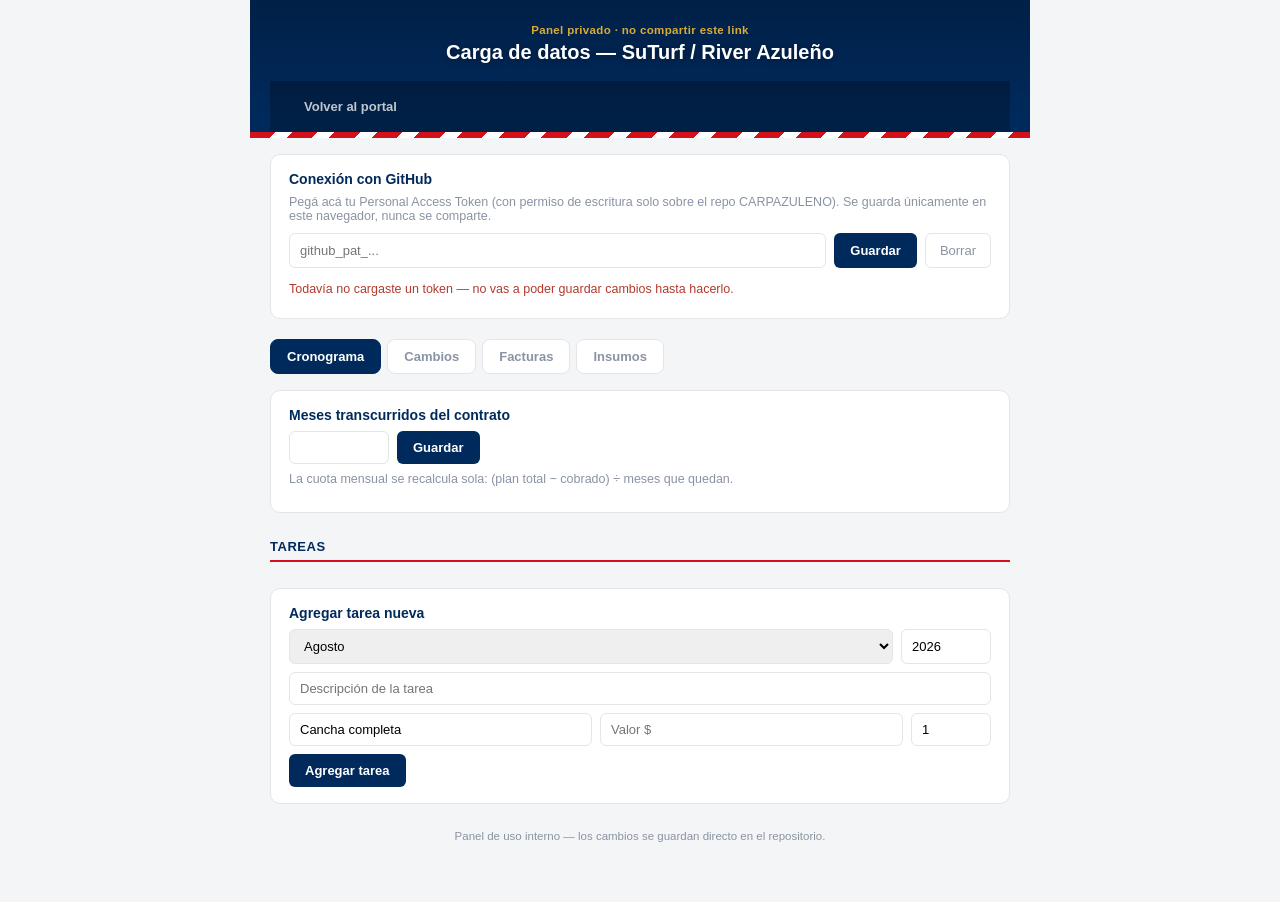
==== admin.html @ 9d6b85f2 "Add files via upload" ====
<!DOCTYPE html>
<html lang="es">
<head>
<meta charset="UTF-8">
<meta name="viewport" content="width=device-width, initial-scale=1.0">
<title>Panel de carga — Portal SuTurf</title>
<link rel="stylesheet" href="css/style.css">
</head>
<body>
<div class="wrap">
  <header class="site hero-bg">
    <div class="header-titles" style="padding-top:6px;">
      <div class="eyebrow">Panel privado · no compartir este link</div>
      <h1>Carga de datos — SuTurf / River Azuleño</h1>
    </div>
    <nav class="site">
      <a href="index.html">Volver al portal</a>
    </nav>
  </header>
  <div class="carp-stripe"></div>

  <div class="admin-card" id="token-card">
    <h2>Conexión con GitHub</h2>
    <p class="admin-hint">Pegá acá tu Personal Access Token (con permiso de escritura solo sobre el repo CARPAZULENO). Se guarda únicamente en este navegador, nunca se comparte.</p>
    <div class="admin-row">
      <input type="password" id="token-input" placeholder="github_pat_..." autocomplete="off">
      <button class="btn-primary" id="save-token">Guardar</button>
      <button class="btn-ghost" id="clear-token">Borrar</button>
    </div>
    <div id="token-status" class="admin-status"></div>
  </div>

  <div class="admin-tabs">
    <button class="admin-tab active" data-tab="cronograma">Cronograma</button>
    <button class="admin-tab" data-tab="cambios">Cambios</button>
    <button class="admin-tab" data-tab="facturas">Facturas</button>
    <button class="admin-tab" data-tab="insumos">Insumos</button>
  </div>

  <div id="tab-cronograma" class="admin-panel">
    <div class="admin-card">
      <h2>Meses transcurridos del contrato</h2>
      <div class="admin-row">
        <input type="number" id="meses-input" min="1" max="12" style="max-width:100px">
        <button class="btn-primary" id="guardar-meses">Guardar</button>
      </div>
      <p class="admin-hint" style="margin-top:8px;">La cuota mensual se recalcula sola: (plan total − cobrado) ÷ meses que quedan.</p>
    </div>

    <div class="section-title">Tareas</div>
    <div id="tareas-list" class="admin-list"></div>

    <div class="admin-card">
      <h2>Agregar tarea nueva</h2>
      <div class="admin-row">
        <select id="t-mes">
          <option>Agosto</option><option>Septiembre</option><option>Octubre</option>
          <option>Noviembre</option><option>Diciembre</option><option>Enero</option>
          <option>Febrero</option><option>Marzo</option><option>Marzo/Abril</option>
          <option>Abril</option><option>Mayo</option><option>Junio</option><option>Julio</option>
        </select>
        <input type="number" id="t-anio" placeholder="Año" value="2026" style="max-width:90px">
      </div>
      <input id="t-tarea" placeholder="Descripción de la tarea">
      <div class="admin-row">
        <input id="t-zona" placeholder="Zona" value="Cancha completa">
        <input type="number" id="t-valor" placeholder="Valor $">
        <input type="number" id="t-interv" placeholder="Interv." value="1" style="max-width:80px">
      </div>
      <button class="btn-primary" id="add-tarea">Agregar tarea</button>
    </div>
  </div>

  <div id="tab-cambios" class="admin-panel" style="display:none">
    <div class="section-title">Cambios registrados</div>
    <div id="cambios-list" class="admin-list"></div>

    <div class="admin-card">
      <h2>Agregar cambio nuevo</h2>
      <div class="admin-row">
        <input type="month" id="c-fecha">
        <select id="c-tipo">
          <option value="adelanto">Adelanto</option>
          <option value="agregado">Tarea agregada</option>
          <option value="modificacion">Modificación</option>
        </select>
      </div>
      <input id="c-titulo" placeholder="Título corto (ej: Arenada adelantada a septiembre)">
      <textarea id="c-detalle" placeholder="Explicación para el presidente: qué cambió y por qué" rows="3" style="width:100%;border:1px solid var(--line);border-radius:6px;padding:8px 10px;font-size:13px;font-family:inherit;margin-bottom:8px;"></textarea>
      <input type="number" id="c-impacto" placeholder="Impacto en $ (opcional)">
      <button class="btn-primary" id="add-cambio">Agregar cambio</button>
    </div>
  </div>

  <div id="tab-facturas" class="admin-panel" style="display:none">
    <div class="section-title">Facturas cargadas</div>
    <div id="facturas-list" class="admin-list"></div>

    <div class="admin-card">
      <h2>Agregar factura nueva</h2>
      <div class="admin-row">
        <input id="f-numero" placeholder="N° factura">
        <input type="date" id="f-fecha">
      </div>
      <input id="f-concepto" placeholder="Concepto (ej: Cuota septiembre 2026)">
      <div class="admin-row">
        <input type="number" id="f-monto" placeholder="Monto $">
      </div>
      <input id="f-pdf" placeholder="Link de Drive al PDF (opcional, se puede sumar después)">
      <button class="btn-primary" id="add-factura">Agregar factura</button>
    </div>
  </div>

  <div id="tab-insumos" class="admin-panel" style="display:none">
    <div class="section-title">Insumos cargados</div>
    <div id="insumos-list" class="admin-list"></div>

    <div class="admin-card">
      <h2>Agregar insumo nuevo</h2>
      <div class="admin-row">
        <input type="date" id="i-fecha">
        <input type="number" id="i-valor" placeholder="Valor $">
      </div>
      <input id="i-producto" placeholder="Producto (ej: Fertilizante NPK)">
      <div class="admin-row">
        <input id="i-cantidad" placeholder="Cantidad (ej: 2 bolsas 25kg)">
        <input id="i-tarea" placeholder="Tarea relacionada (opcional)">
      </div>
      <input id="i-notas" placeholder="Notas (opcional)">
      <button class="btn-primary" id="add-insumo">Agregar insumo</button>
    </div>
  </div>

  <div class="footer-note">Panel de uso interno — los cambios se guardan directo en el repositorio.</div>
</div>

<script src="js/app.js"></script>
<script>
const OWNER = "Francomarti";
const REPO = "CARPAZULENO";
const BRANCH = "main";

function getToken() { return localStorage.getItem("gye_admin_token") || ""; }

function b64EncodeUnicode(str) {
  return btoa(encodeURIComponent(str).replace(/%([0-9A-F]{2})/g, (m, p1) => String.fromCharCode("0x" + p1)));
}
function b64DecodeUnicode(str) {
  return decodeURIComponent(atob(str).split("").map(c => "%" + ("00" + c.charCodeAt(0).toString(16)).slice(-2)).join(""));
}

async function ghGetFile(path) {
  const res = await fetch(`https://api.github.com/repos/${OWNER}/${REPO}/contents/${path}?ref=${BRANCH}`, {
    headers: { Authorization: `token ${getToken()}` }
  });
  if (!res.ok) throw new Error(`No se pudo leer ${path} (HTTP ${res.status})`);
  const data = await res.json();
  return { sha: data.sha, json: JSON.parse(b64DecodeUnicode(data.content)) };
}

async function ghPutFile(path, obj, sha, message) {
  const content = b64EncodeUnicode(JSON.stringify(obj, null, 2));
  const res = await fetch(`https://api.github.com/repos/${OWNER}/${REPO}/contents/${path}`, {
    method: "PUT",
    headers: { Authorization: `token ${getToken()}`, "Content-Type": "application/json" },
    body: JSON.stringify({ message, content, sha, branch: BRANCH })
  });
  if (!res.ok) {
    const err = await res.json().catch(() => ({}));
    throw new Error(err.message || `Error al guardar ${path} (HTTP ${res.status})`);
  }
  return res.json();
}

// ---------- Token UI ----------
const tokenInput = document.getElementById("token-input");
const tokenStatus = document.getElementById("token-status");

function refreshTokenStatus() {
  if (getToken()) {
    tokenStatus.textContent = "Token guardado en este navegador ✓";
    tokenStatus.className = "admin-status ok";
    tokenInput.value = "••••••••••••";
    cargarTodo();
  } else {
    tokenStatus.textContent = "Todavía no cargaste un token — no vas a poder guardar cambios hasta hacerlo.";
    tokenStatus.className = "admin-status warn";
  }
}

document.getElementById("save-token").onclick = () => {
  const v = tokenInput.value.trim();
  if (v && !v.startsWith("•")) {
    localStorage.setItem("gye_admin_token", v);
    refreshTokenStatus();
  }
};
document.getElementById("clear-token").onclick = () => {
  localStorage.removeItem("gye_admin_token");
  tokenInput.value = "";
  refreshTokenStatus();
};

// ---------- Tabs ----------
document.querySelectorAll(".admin-tab").forEach(btn => {
  btn.onclick = () => {
    document.querySelectorAll(".admin-tab").forEach(b => b.classList.remove("active"));
    btn.classList.add("active");
    document.querySelectorAll(".admin-panel").forEach(p => p.style.display = "none");
    document.getElementById("tab-" + btn.dataset.tab).style.display = "block";
  };
});

// ---------- Cronograma ----------
let planCache = null;
const MES_ORDEN = { "Junio":1, "Julio":2, "Agosto":3, "Septiembre":4, "Octubre":5, "Noviembre":6, "Diciembre":7, "Enero":8, "Febrero":9, "Marzo":10, "Marzo/Abril":10.5, "Abril":11, "Mayo":12 };

async function cargarPlan() {
  const list = document.getElementById("tareas-list");
  list.innerHTML = "Cargando...";
  try {
    const { sha, json } = await ghGetFile("data/plan.json");
    planCache = { sha, json };
    document.getElementById("meses-input").value = json.meta.mesesTranscurridos;
    renderTareas();
    renderCambios();
  } catch (e) {
    list.innerHTML = `<div class="admin-error">${e.message}</div>`;
  }
}

function renderTareas() {
  const list = document.getElementById("tareas-list");
  const ordenadas = planCache.json.tareas.slice().sort((a, b) => {
    if (a.anio !== b.anio) return a.anio - b.anio;
    return (MES_ORDEN[a.mes] || 99) - (MES_ORDEN[b.mes] || 99);
  });
  list.innerHTML = ordenadas.map(t => `
    <div class="admin-item">
      <button class="check ${t.estado === "realizado" ? "done" : ""}" data-id="${t.id}">${t.estado === "realizado" ? "✓" : ""}</button>
      <div class="admin-item-body">
        <div class="admin-item-title">${t.tarea}</div>
        <div class="admin-item-meta">${t.mes} ${t.anio} · ${fmt(t.valor)}</div>
      </div>
      <button class="btn-ghost btn-del" data-del="${t.id}">Eliminar</button>
    </div>`).join("");

  list.querySelectorAll(".check").forEach(btn => {
    btn.onclick = async () => {
      const id = Number(btn.dataset.id);
      const t = planCache.json.tareas.find(x => x.id === id);
      t.estado = t.estado === "realizado" ? "planificado" : "realizado";
      await guardarPlan("Actualiza estado de tarea");
    };
  });
  list.querySelectorAll("[data-del]").forEach(btn => {
    btn.onclick = async () => {
      if (!confirm("¿Eliminar esta tarea del cronograma?")) return;
      const id = Number(btn.dataset.del);
      planCache.json.tareas = planCache.json.tareas.filter(x => x.id !== id);
      await guardarPlan("Elimina tarea");
    };
  });
}

function recalcularCuota() {
  const total = planCache.json.tareas.reduce((s, t) => s + Number(t.valor || 0), 0);
  const cobrado = (facturasCache && facturasCache.json)
    ? facturasCache.json.reduce((s, f) => s + Number(f.montoPagado || 0), 0)
    : 0;
  const mesesTranscurridos = planCache.json.meta.mesesTranscurridos || 0;
  const mesesRestantes = Math.max(1, 12 - mesesTranscurridos);
  const saldo = total - cobrado;
  planCache.json.meta.cuotaFija = Math.round(saldo / mesesRestantes);
}

async function guardarPlan(message) {
  try {
    recalcularCuota();
    const result = await ghPutFile("data/plan.json", planCache.json, planCache.sha, message);
    planCache.sha = result.content.sha;
    document.getElementById("meses-input").value = planCache.json.meta.mesesTranscurridos;
    renderTareas();
  } catch (e) {
    alert("Error al guardar: " + e.message);
  }
}

document.getElementById("guardar-meses").onclick = async () => {
  if (!planCache) return;
  planCache.json.meta.mesesTranscurridos = Number(document.getElementById("meses-input").value) || 1;
  await guardarPlan("Actualiza meses transcurridos");
};

document.getElementById("add-tarea").onclick = async () => {
  if (!planCache) return;
  const tarea = document.getElementById("t-tarea").value.trim();
  if (!tarea) { alert("Escribí una descripción de la tarea"); return; }
  const nextId = Math.max(0, ...planCache.json.tareas.map(t => t.id)) + 1;
  planCache.json.tareas.push({
    id: nextId,
    mes: document.getElementById("t-mes").value,
    anio: Number(document.getElementById("t-anio").value) || 2026,
    tarea,
    zona: document.getElementById("t-zona").value.trim() || "Cancha completa",
    valor: Number(document.getElementById("t-valor").value) || 0,
    intervenciones: Number(document.getElementById("t-interv").value) || 1,
    estado: "planificado",
    notas: ""
  });
  await guardarPlan("Agrega tarea nueva");
  document.getElementById("t-tarea").value = "";
  document.getElementById("t-valor").value = "";
};

// ---------- Cambios ----------
function renderCambios() {
  const list = document.getElementById("cambios-list");
  const cambios = planCache.json.cambios || [];
  if (cambios.length === 0) {
    list.innerHTML = `<div class="admin-hint">Todavía no hay cambios registrados.</div>`;
    return;
  }
  list.innerHTML = cambios.map(c => `
    <div class="admin-item">
      <div class="admin-item-body">
        <div class="admin-item-title">${c.titulo}</div>
        <div class="admin-item-meta">${c.fecha} · ${c.tipo}${c.impacto ? " · " + fmt(c.impacto) : ""}</div>
      </div>
      <button class="btn-ghost btn-del" data-delc="${c.id}">Eliminar</button>
    </div>`).join("");

  list.querySelectorAll("[data-delc]").forEach(btn => {
    btn.onclick = async () => {
      if (!confirm("¿Eliminar este cambio del registro?")) return;
      const id = Number(btn.dataset.delc);
      planCache.json.cambios = (planCache.json.cambios || []).filter(x => x.id !== id);
      await guardarPlan("Elimina cambio del registro");
      renderCambios();
    };
  });
}

document.getElementById("add-cambio").onclick = async () => {
  if (!planCache) return;
  const titulo = document.getElementById("c-titulo").value.trim();
  const detalle = document.getElementById("c-detalle").value.trim();
  if (!titulo || !detalle) { alert("Completá al menos el título y la explicación"); return; }
  if (!planCache.json.cambios) planCache.json.cambios = [];
  const nextId = Math.max(0, ...planCache.json.cambios.map(c => c.id)) + 1;
  planCache.json.cambios.push({
    id: nextId,
    fecha: document.getElementById("c-fecha").value || new Date().toISOString().slice(0, 7),
    titulo,
    detalle,
    impacto: Number(document.getElementById("c-impacto").value) || 0,
    tipo: document.getElementById("c-tipo").value
  });
  await guardarPlan("Agrega cambio al registro");
  renderCambios();
  document.getElementById("c-titulo").value = "";
  document.getElementById("c-detalle").value = "";
  document.getElementById("c-impacto").value = "";
};

// ---------- Facturas ----------
let facturasCache = null;

async function cargarFacturas() {
  const list = document.getElementById("facturas-list");
  list.innerHTML = "Cargando...";
  try {
    const { sha, json } = await ghGetFile("data/facturas.json");
    facturasCache = { sha, json };
    renderFacturas();
  } catch (e) {
    list.innerHTML = `<div class="admin-error">${e.message}</div>`;
  }
}

function renderFacturas() {
  const list = document.getElementById("facturas-list");
  list.innerHTML = facturasCache.json.map(f => `
    <div class="admin-card">
      <div class="admin-item-title">#${f.numero} · ${f.concepto} · ${fmt(f.monto)}</div>
      <div class="admin-row">
        <select data-field="estado" data-id="${f.id}">
          <option value="pendiente" ${f.estado === "pendiente" ? "selected" : ""}>Pendiente</option>
          <option value="parcial" ${f.estado === "parcial" ? "selected" : ""}>Pago parcial</option>
          <option value="pagada" ${f.estado === "pagada" ? "selected" : ""}>Pagada</option>
        </select>
        <input type="number" data-field="montoPagado" data-id="${f.id}" value="${f.montoPagado || 0}" placeholder="Monto pagado">
      </div>
      <div class="admin-row">
        <input type="date" data-field="fechaPago" data-id="${f.id}" value="${f.fechaPago || ""}">
        <input data-field="medioPago" data-id="${f.id}" value="${f.medioPago || ""}" placeholder="Medio de pago">
      </div>
      <input data-field="pdf" data-id="${f.id}" value="${f.pdf || ""}" placeholder="Link de Drive al PDF">
      <div class="admin-row">
        <button class="btn-primary" data-save="${f.id}">Guardar cambios</button>
        <button class="btn-ghost" data-del="${f.id}">Eliminar factura</button>
      </div>
    </div>`).join("");

  list.querySelectorAll("[data-save]").forEach(btn => {
    btn.onclick = async () => {
      const id = Number(btn.dataset.save);
      const f = facturasCache.json.find(x => x.id === id);
      list.querySelectorAll(`[data-id="${id}"]`).forEach(input => {
        const field = input.dataset.field;
        f[field] = field === "montoPagado" ? (Number(input.value) || 0) : (input.value || null);
      });
      await guardarFacturas("Actualiza factura #" + f.numero);
    };
  });
  list.querySelectorAll("[data-del]").forEach(btn => {
    btn.onclick = async () => {
      if (!confirm("¿Eliminar esta factura?")) return;
      const id = Number(btn.dataset.del);
      facturasCache.json = facturasCache.json.filter(x => x.id !== id);
      await guardarFacturas("Elimina factura");
    };
  });
}

async function guardarFacturas(message) {
  try {
    const result = await ghPutFile("data/facturas.json", facturasCache.json, facturasCache.sha, message);
    facturasCache.sha = result.content.sha;
    renderFacturas();
    if (planCache) await guardarPlan("Recalcula cuota tras actualizar facturas");
  } catch (e) {
    alert("Error al guardar: " + e.message);
  }
}

document.getElementById("add-factura").onclick = async () => {
  if (!facturasCache) return;
  const numero = document.getElementById("f-numero").value.trim();
  const concepto = document.getElementById("f-concepto").value.trim();
  if (!numero || !concepto) { alert("Completá al menos número y concepto"); return; }
  const nextId = Math.max(0, ...facturasCache.json.map(f => f.id)) + 1;
  facturasCache.json.push({
    id: nextId,
    numero,
    fecha: document.getElementById("f-fecha").value || new Date().toISOString().slice(0, 10),
    concepto,
    monto: Number(document.getElementById("f-monto").value) || 0,
    estado: "pendiente",
    montoPagado: 0,
    fechaPago: null,
    medioPago: null,
    pdf: document.getElementById("f-pdf").value.trim() || null
  });
  await guardarFacturas("Agrega factura nueva");
  ["f-numero", "f-concepto", "f-monto", "f-pdf"].forEach(id => document.getElementById(id).value = "");
};

function cargarTodo() {
  cargarPlan();
  cargarFacturas();
  cargarInsumos();
}

// ---------- Insumos ----------
let insumosCache = null;

async function cargarInsumos() {
  const list = document.getElementById("insumos-list");
  list.innerHTML = "Cargando...";
  try {
    const { sha, json } = await ghGetFile("data/insumos.json");
    insumosCache = { sha, json };
    renderInsumos();
  } catch (e) {
    list.innerHTML = `<div class="admin-error">${e.message}</div>`;
  }
}

function renderInsumos() {
  const list = document.getElementById("insumos-list");
  if (insumosCache.json.length === 0) {
    list.innerHTML = `<div class="admin-hint">Todavía no hay insumos cargados.</div>`;
    return;
  }
  list.innerHTML = insumosCache.json.map(i => `
    <div class="admin-item">
      <div class="admin-item-body">
        <div class="admin-item-title">${i.producto} — ${fmt(i.valor)}</div>
        <div class="admin-item-meta">${i.fecha}${i.tareaRelacionada ? " · " + i.tareaRelacionada : ""}</div>
      </div>
      <button class="btn-ghost btn-del" data-deli="${i.id}">Eliminar</button>
    </div>`).join("");

  list.querySelectorAll("[data-deli]").forEach(btn => {
    btn.onclick = async () => {
      if (!confirm("¿Eliminar este insumo?")) return;
      const id = Number(btn.dataset.deli);
      insumosCache.json = insumosCache.json.filter(x => x.id !== id);
      await guardarInsumos("Elimina insumo");
    };
  });
}

async function guardarInsumos(message) {
  try {
    const result = await ghPutFile("data/insumos.json", insumosCache.json, insumosCache.sha, message);
    insumosCache.sha = result.content.sha;
    renderInsumos();
  } catch (e) {
    alert("Error al guardar: " + e.message);
  }
}

document.getElementById("add-insumo").onclick = async () => {
  if (!insumosCache) return;
  const producto = document.getElementById("i-producto").value.trim();
  if (!producto) { alert("Escribí el nombre del producto"); return; }
  const nextId = Math.max(0, ...insumosCache.json.map(i => i.id)) + 1;
  insumosCache.json.push({
    id: nextId,
    fecha: document.getElementById("i-fecha").value || new Date().toISOString().slice(0, 10),
    producto,
    cantidad: document.getElementById("i-cantidad").value.trim(),
    valor: Number(document.getElementById("i-valor").value) || 0,
    tareaRelacionada: document.getElementById("i-tarea").value.trim(),
    notas: document.getElementById("i-notas").value.trim()
  });
  await guardarInsumos("Agrega insumo nuevo");
  ["i-producto", "i-cantidad", "i-valor", "i-tarea", "i-notas"].forEach(id => document.getElementById(id).value = "");
};

refreshTokenStatus();
</script>
</body>
</html>
---- css/style.css ----
:root {
  --navy: #002A5C;       /* SuTurf */
  --navy-deep: #001C3D;
  --gold: #D9AC37;       /* SuTurf */
  --indep-red: #D2111B;  /* River Azuleño */
  --indep-black: #FFFFFF;
  --paper: #F4F5F7;
  --ink: #1B2333;
  --line: #E3E5EA;
  --muted: #8A93A3;
  --verde-ok: #1F7A4D;
  --verde-ok-bg: #E5F3EB;
  --rojo-alerta: #B23A2E;
  --rojo-alerta-bg: #FAE6E3;
  --amber: #8A6416;
  --amber-bg: #FBF0D6;
}

* { box-sizing: border-box; }

body {
  margin: 0;
  font-family: -apple-system, BlinkMacSystemFont, "Segoe UI", sans-serif;
  background: var(--paper);
  color: var(--ink);
}

a { color: inherit; }

.wrap {
  max-width: 780px;
  margin: 0 auto;
  padding: 0 0 60px;
}

/* ---------- Header ---------- */

header.site {
  background: var(--navy);
  background-image: linear-gradient(160deg, var(--navy) 55%, var(--navy-deep) 100%);
  color: white;
  padding: 18px 20px 0;
}

header.site.hero-bg {
  background-image:
    linear-gradient(180deg, rgba(0,20,45,0.45) 0%, var(--navy) 88%),
    none;
  background-size: cover;
  background-position: center 35%;
}

.brand-row {
  display: flex;
  align-items: center;
  justify-content: center;
  gap: 14px;
  padding-bottom: 14px;
}

.brand-row img {
  height: 46px;
  width: auto;
  display: block;
}

.logo-chip {
  background: white;
  border-radius: 10px;
  padding: 4px 6px;
  display: flex;
  align-items: center;
  justify-content: center;
}

.logo-chip img {
  height: 40px;
}

.brand-row .x {
  font-size: 13px;
  color: var(--gold);
  font-weight: 700;
  opacity: 0.85;
}

.header-titles {
  text-align: center;
  padding-bottom: 16px;
}

.eyebrow {
  font-size: 11.5px;
  letter-spacing: 0.03em;
  color: var(--gold);
  margin-bottom: 4px;
  font-weight: 600;
}

header.site h1 {
  font-size: 20px;
  margin: 0;
  font-weight: 800;
  font-stretch: condensed;
  line-height: 1.25;
  text-shadow: 0 1px 6px rgba(0,0,0,0.35);
}

.carp-stripe {
  height: 6px;
  background: repeating-linear-gradient(
    135deg,
    var(--indep-red) 0px, var(--indep-red) 18px,
    var(--indep-black) 18px, var(--indep-black) 30px
  );
}

nav.site {
  display: flex;
  gap: 4px;
  padding: 10px 20px;
  background: rgba(0,0,0,0.25);
}

nav.site a {
  text-decoration: none;
  font-size: 13px;
  font-weight: 600;
  padding: 8px 14px;
  border-radius: 7px;
  color: rgba(255,255,255,0.75);
}

nav.site a.active {
  background: var(--gold);
  color: var(--navy-deep);
}

/* ---------- Next task banner ---------- */

.next-banner {
  margin: 18px 20px 0;
  background: white;
  border: 1px solid var(--line);
  border-left: 5px solid var(--indep-red);
  border-radius: 10px;
  padding: 14px 18px;
}

.next-banner .label {
  font-size: 11.5px;
  text-transform: uppercase;
  letter-spacing: 0.06em;
  color: var(--muted);
  font-weight: 700;
  margin-bottom: 4px;
}

.next-banner .tarea {
  font-size: 17px;
  font-weight: 700;
  color: var(--navy);
}

.next-banner .meta {
  font-size: 13px;
  color: var(--muted);
  margin-top: 2px;
}

/* ---------- Summary cards ---------- */

.cards {
  display: grid;
  grid-template-columns: repeat(2, 1fr);
  gap: 10px;
  margin: 18px 20px 0;
}

@media (min-width: 560px) {
  .cards { grid-template-columns: repeat(4, 1fr); }
}

.card {
  background: white;
  border: 1px solid var(--line);
  border-radius: 10px;
  padding: 12px 14px;
}

.card.pos { border-left: 4px solid var(--verde-ok); }
.card.neg { border-left: 4px solid var(--rojo-alerta); }

.card .label {
  font-size: 11.5px;
  color: var(--muted);
  margin-bottom: 4px;
}

.card .value {
  font-size: 18px;
  font-weight: 800;
  color: var(--navy);
}

.card .sub {
  font-size: 11px;
  color: var(--muted);
  margin-top: 4px;
}

/* ---------- Section list ---------- */

.section-title {
  margin: 26px 20px 10px;
  font-size: 13px;
  font-weight: 800;
  color: var(--navy);
  text-transform: uppercase;
  letter-spacing: 0.04em;
  border-bottom: 2px solid var(--indep-red);
  padding-bottom: 6px;
}

.section-title span {
  font-weight: 400;
  color: var(--muted);
  text-transform: none;
}

.list {
  margin: 0 20px;
  display: flex;
  flex-direction: column;
  gap: 6px;
}

.item {
  display: flex;
  align-items: center;
  gap: 10px;
  background: white;
  border: 1px solid var(--line);
  border-radius: 8px;
  padding: 9px 10px;
}

.item.done {
  background: var(--verde-ok-bg);
  border-color: #CBE6D3;
}

.item.done .tarea { text-decoration: line-through; color: #6E9C7C; }

.check {
  width: 22px;
  height: 22px;
  min-width: 22px;
  border-radius: 5px;
  border: 2px solid #C7CCD6;
  background: white;
  color: white;
  font-size: 13px;
  font-weight: 700;
  display: flex;
  align-items: center;
  justify-content: center;
}

.item.done .check {
  background: var(--verde-ok);
  border-color: var(--verde-ok);
}

.item-body { flex: 1; min-width: 0; }
.item .tarea { font-size: 14px; font-weight: 600; }
.item .meta { font-size: 12px; color: var(--muted); margin-top: 1px; }
.item .valor { font-size: 13px; font-weight: 700; white-space: nowrap; color: var(--navy); }

/* ---------- Facturas table ---------- */

table.facturas {
  width: calc(100% - 40px);
  margin: 0 20px;
  border-collapse: collapse;
  background: white;
  border: 1px solid var(--line);
  border-radius: 10px;
  overflow: hidden;
  font-size: 13px;
}

table.facturas th {
  text-align: left;
  background: var(--navy);
  color: white;
  padding: 9px 10px;
  font-size: 11px;
  text-transform: uppercase;
  letter-spacing: 0.03em;
}

table.facturas td {
  padding: 9px 10px;
  border-top: 1px solid var(--line);
}

.estado-pill {
  display: inline-block;
  font-size: 11px;
  font-weight: 700;
  padding: 3px 9px;
  border-radius: 20px;
}

.estado-pagada { background: var(--verde-ok-bg); color: var(--verde-ok); }
.estado-pendiente { background: var(--rojo-alerta-bg); color: var(--rojo-alerta); }
.estado-parcial { background: var(--amber-bg); color: var(--amber); }

.pdf-link {
  display: inline-flex;
  align-items: center;
  gap: 5px;
  font-size: 12px;
  font-weight: 700;
  color: var(--navy);
  text-decoration: none;
  padding: 4px 9px;
  border: 1px solid var(--line);
  border-radius: 6px;
  white-space: nowrap;
}

.pdf-link:hover { border-color: var(--indep-red); }

.pdf-none { color: var(--muted); font-size: 12px; }

/* ---------- Footer / misc ---------- */

.footer-note {
  text-align: center;
  font-size: 11.5px;
  color: var(--muted);
  margin: 26px 20px 0;
}

.footer-note code {
  background: #EDEFF3;
  padding: 1px 5px;
  border-radius: 4px;
}

.home-cards {
  display: flex;
  flex-direction: column;
  gap: 12px;
  margin: 22px 20px 0;
}

.home-card {
  display: block;
  text-decoration: none;
  background: white;
  border: 1px solid var(--line);
  border-top: 4px solid var(--indep-red);
  border-radius: 12px;
  padding: 18px;
}

.home-card h2 {
  margin: 0 0 4px;
  font-size: 17px;
  color: var(--navy);
}

.home-card p {
  margin: 0;
  font-size: 13px;
  color: var(--muted);
}

/* ---------- Admin panel ---------- */

.admin-card {
  background: white;
  border: 1px solid var(--line);
  border-radius: 10px;
  padding: 16px 18px;
  margin: 16px 20px 0;
}

.admin-card h2 {
  font-size: 14px;
  color: var(--navy);
  margin: 0 0 8px;
}

.admin-hint {
  font-size: 12.5px;
  color: var(--muted);
  margin: 0 0 10px;
}

.admin-row {
  display: flex;
  gap: 8px;
  margin-bottom: 8px;
}

.admin-card input, .admin-card select {
  border: 1px solid var(--line);
  border-radius: 6px;
  padding: 8px 10px;
  font-size: 13px;
  flex: 1;
  min-width: 0;
  width: 100%;
  margin-bottom: 8px;
}

.admin-row input, .admin-row select { margin-bottom: 0; }

.admin-status {
  font-size: 12.5px;
  padding: 6px 0;
}

.admin-status.ok { color: var(--verde-ok); }
.admin-status.warn { color: var(--rojo-alerta); }

.admin-error {
  color: var(--rojo-alerta);
  font-size: 13px;
  padding: 10px 0;
}

.btn-primary {
  background: var(--navy);
  color: white;
  border: none;
  border-radius: 6px;
  padding: 9px 16px;
  font-size: 13px;
  font-weight: 600;
  cursor: pointer;
  white-space: nowrap;
}

.btn-ghost {
  background: none;
  border: 1px solid var(--line);
  border-radius: 6px;
  padding: 9px 14px;
  font-size: 13px;
  color: var(--muted);
  cursor: pointer;
  white-space: nowrap;
}

.admin-tabs {
  display: flex;
  gap: 6px;
  margin: 20px 20px 0;
}

.admin-tab {
  background: white;
  border: 1px solid var(--line);
  border-radius: 8px;
  padding: 9px 16px;
  font-size: 13px;
  font-weight: 600;
  color: var(--muted);
  cursor: pointer;
}

.admin-tab.active {
  background: var(--navy);
  color: white;
  border-color: var(--navy);
}

.admin-list {
  margin: 10px 20px 0;
  display: flex;
  flex-direction: column;
  gap: 6px;
}

.admin-item {
  display: flex;
  align-items: center;
  gap: 10px;
  background: white;
  border: 1px solid var(--line);
  border-radius: 8px;
  padding: 9px 10px;
}

.admin-item .check {
  width: 26px;
  height: 26px;
  min-width: 26px;
  border-radius: 6px;
  border: 2px solid #C7CCD6;
  background: white;
  color: white;
  font-weight: 700;
  cursor: pointer;
}

.admin-item .check.done {
  background: var(--verde-ok);
  border-color: var(--verde-ok);
}

.admin-item-body { flex: 1; min-width: 0; }
.admin-item-title { font-size: 13.5px; font-weight: 600; }
.admin-item-meta { font-size: 12px; color: var(--muted); }
.btn-del { font-size: 12px; padding: 6px 10px; }

/* ---------- Hero de progreso ---------- */

.hero-progress {
  margin: 20px 20px 0;
  background: white;
  border: 1px solid var(--line);
  border-radius: 14px;
  padding: 20px;
  display: flex;
  flex-wrap: wrap;
  align-items: center;
  gap: 20px;
}

.progress-ring {
  width: 110px;
  height: 110px;
  min-width: 110px;
  border-radius: 50%;
  background: conic-gradient(var(--indep-red) calc(var(--pct) * 1%), var(--line) 0);
  display: flex;
  align-items: center;
  justify-content: center;
}

.progress-ring-inner {
  width: 82px;
  height: 82px;
  border-radius: 50%;
  background: white;
  display: flex;
  flex-direction: column;
  align-items: center;
  justify-content: center;
}

.progress-ring-inner span {
  font-size: 22px;
  font-weight: 800;
  color: var(--navy);
  line-height: 1.1;
}

.progress-ring-inner small {
  font-size: 10px;
  color: var(--muted);
  text-align: center;
}

.hero-stats {
  flex: 1;
  min-width: 200px;
  display: grid;
  grid-template-columns: repeat(3, 1fr);
  gap: 10px;
}

.hero-stat strong {
  display: block;
  font-size: 16px;
  font-weight: 800;
  color: var(--navy);
}

.hero-stat.pos strong { color: var(--verde-ok); }
.hero-stat.neg strong { color: var(--rojo-alerta); }

.hero-stat span {
  font-size: 11px;
  color: var(--muted);
}

.hero-footline {
  flex-basis: 100%;
  font-size: 11.5px;
  color: var(--muted);
  border-top: 1px solid var(--line);
  padding-top: 12px;
}

@media (max-width: 480px) {
  .hero-progress { flex-direction: column; text-align: center; }
  .hero-stats { grid-template-columns: 1fr; gap: 12px; }
}

/* ---------- Timeline de cambios ---------- */

.timeline {
  margin: 0 20px;
  display: flex;
  flex-direction: column;
  gap: 0;
}

.timeline-empty {
  margin: 0 20px;
  font-size: 13px;
  color: var(--muted);
  background: white;
  border: 1px dashed var(--line);
  border-radius: 10px;
  padding: 14px 16px;
}

.timeline-item {
  display: flex;
  gap: 12px;
  padding: 4px 0 18px;
  position: relative;
}

.timeline-item:not(:last-child)::before {
  content: "";
  position: absolute;
  left: 5px;
  top: 16px;
  bottom: 0;
  width: 2px;
  background: var(--line);
}

.timeline-dot {
  width: 12px;
  height: 12px;
  min-width: 12px;
  border-radius: 50%;
  background: var(--indep-red);
  margin-top: 4px;
}

.timeline-body {
  background: white;
  border: 1px solid var(--line);
  border-radius: 10px;
  padding: 12px 14px;
  flex: 1;
}

.timeline-top {
  display: flex;
  justify-content: space-between;
  align-items: center;
  margin-bottom: 4px;
}

.timeline-tipo {
  font-size: 10.5px;
  font-weight: 700;
  text-transform: uppercase;
  letter-spacing: 0.03em;
  color: var(--navy);
  background: #EAF0F8;
  padding: 2px 8px;
  border-radius: 20px;
}

.timeline-fecha {
  font-size: 11.5px;
  color: var(--muted);
}

.timeline-titulo {
  font-size: 14.5px;
  font-weight: 700;
  color: var(--ink);
  margin-bottom: 4px;
}

.timeline-detalle {
  font-size: 13px;
  color: var(--muted);
  line-height: 1.45;
}

.timeline-impacto {
  margin-top: 8px;
  font-size: 12.5px;
  font-weight: 700;
  color: var(--navy);
}

.mini-section-title {
  font-size: 12.5px;
  font-weight: 700;
  color: var(--navy);
  margin: 18px 20px 8px;
}

.mini-section-title span {
  font-weight: 400;
  color: var(--muted);
  margin-left: 4px;
}
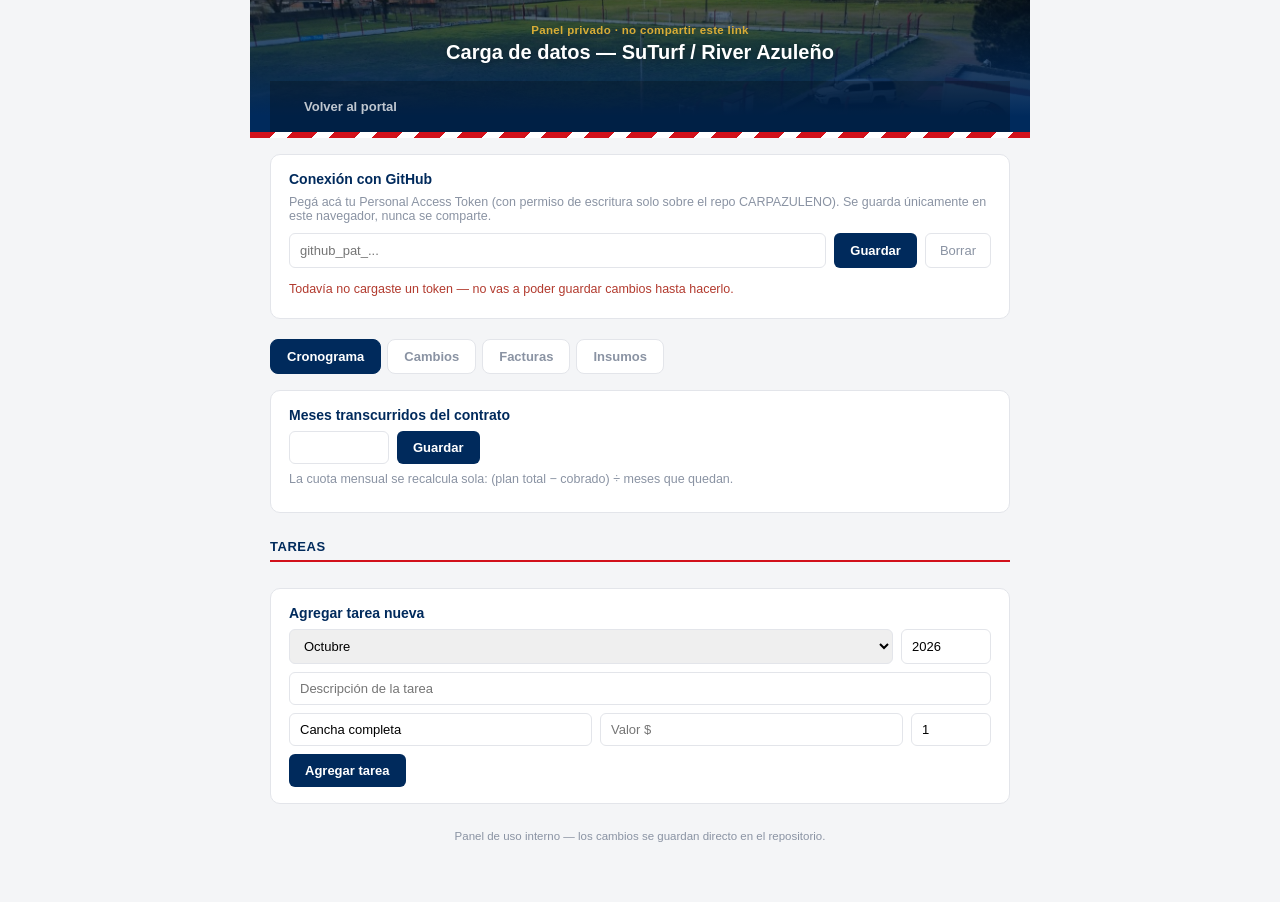
==== commit 6a436c3b: "Add files via upload" ====
--- a/admin.html
+++ b/admin.html
@@ -54,10 +54,7 @@
       <h2>Agregar tarea nueva</h2>
       <div class="admin-row">
         <select id="t-mes">
-          <option>Agosto</option><option>Septiembre</option><option>Octubre</option>
-          <option>Noviembre</option><option>Diciembre</option><option>Enero</option>
-          <option>Febrero</option><option>Marzo</option><option>Marzo/Abril</option>
-          <option>Abril</option><option>Mayo</option><option>Junio</option><option>Julio</option>
+          <option>Octubre</option><option>Noviembre</option><option>Diciembre</option><option>Enero</option><option>Febrero</option><option>Marzo</option><option>Marzo/Abril</option><option>Abril</option><option>Mayo</option><option>Junio</option><option>Julio</option><option>Agosto</option><option>Septiembre</option>
         </select>
         <input type="number" id="t-anio" placeholder="Año" value="2026" style="max-width:90px">
       </div>
--- a/css/style.css
+++ b/css/style.css
@@ -45,9 +45,16 @@
 header.site.hero-bg {
   background-image:
     linear-gradient(180deg, rgba(0,20,45,0.45) 0%, var(--navy) 88%),
-    none;
+    url('../assets/hero-carp.jpg');
   background-size: cover;
   background-position: center 35%;
+}
+
+header.site.hero-bg.alt {
+  background-image:
+    linear-gradient(180deg, rgba(0,20,45,0.45) 0%, var(--navy) 88%),
+    url('../assets/hero-carp-2.jpg');
+  background-position: center 55%;
 }
 
 .brand-row {
